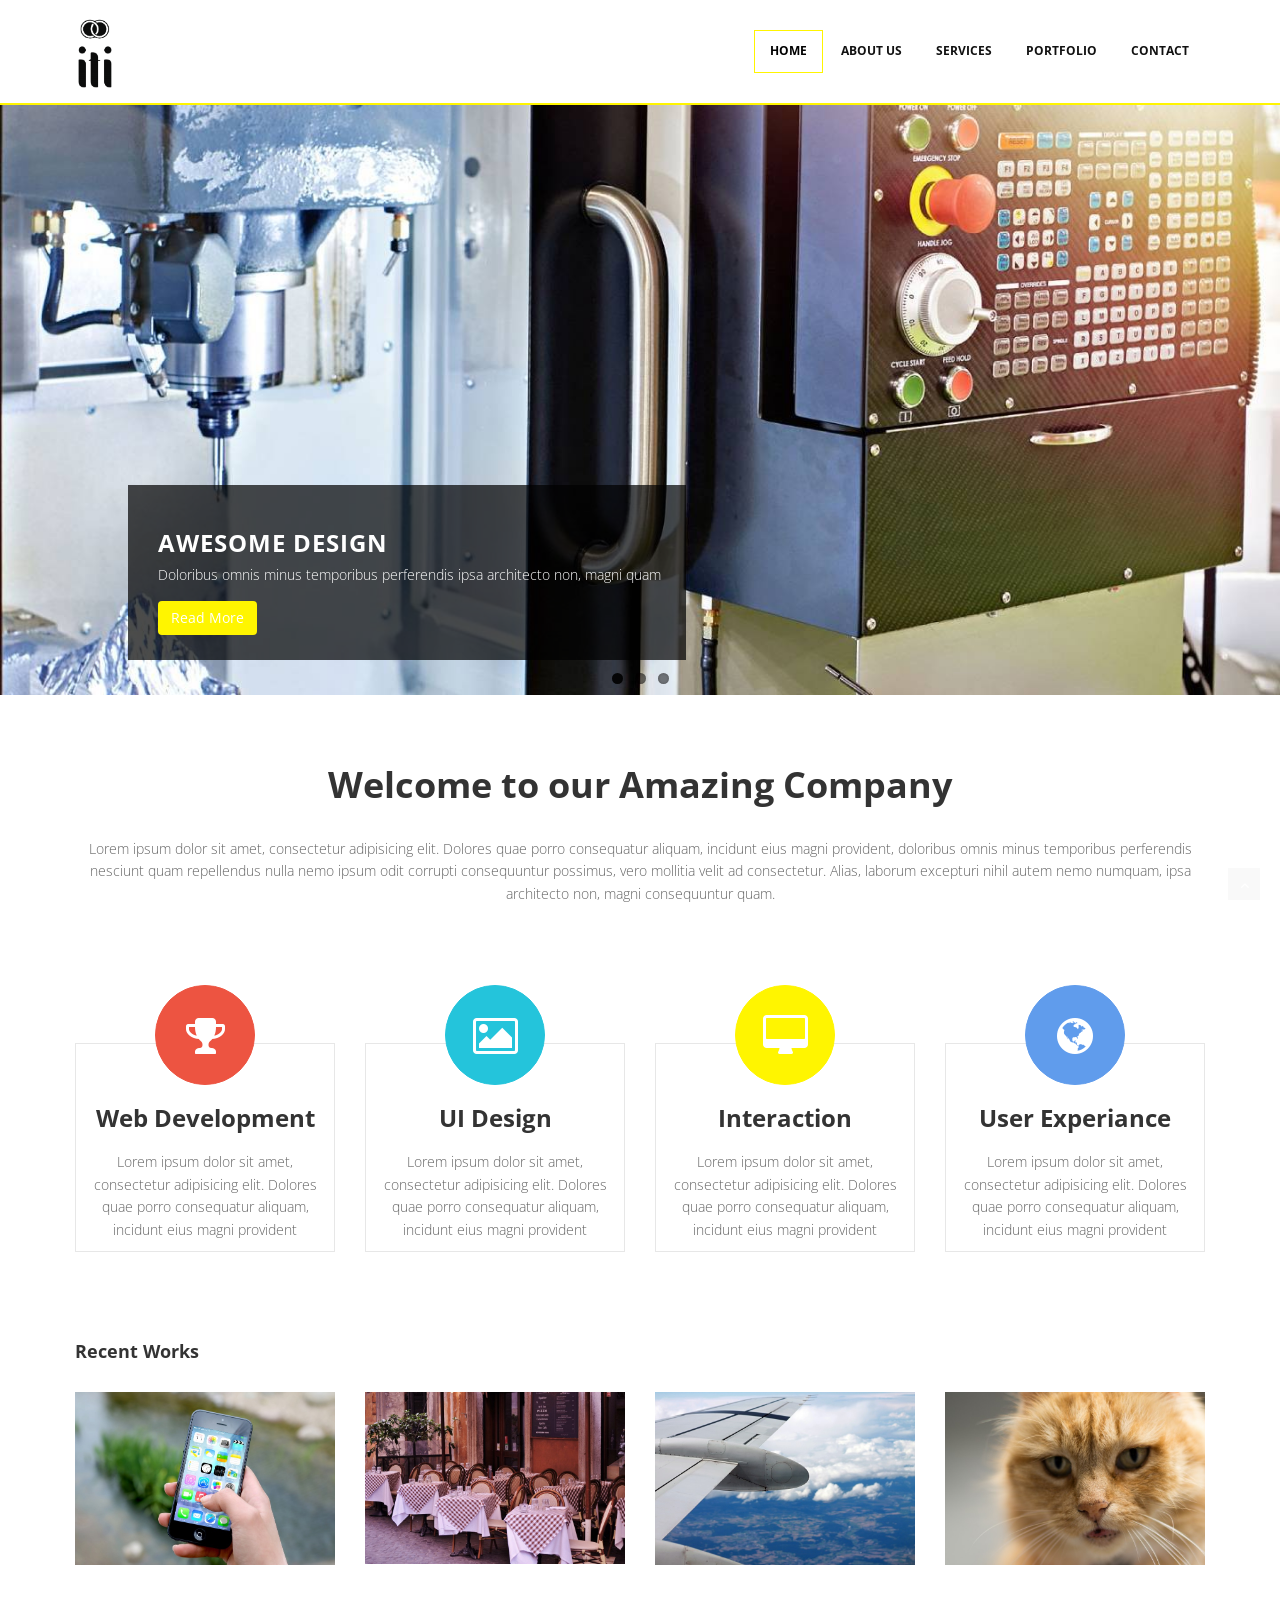
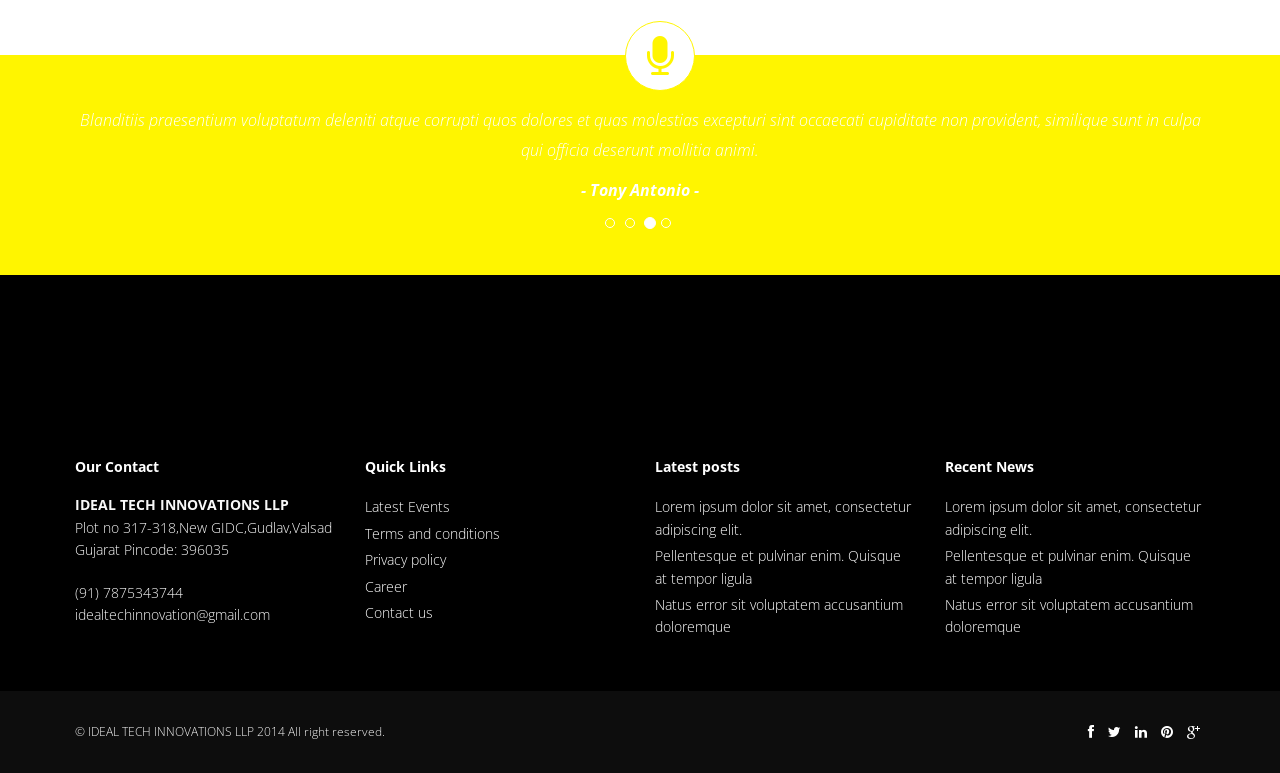
==== index.html @ 75a6e9cd "initial commit" ====
<!DOCTYPE html>
<html lang="en">
<head>
<meta charset="utf-8">
<title>Target Multi-purpose Free Bootstrap Responsive Template</title>
<meta name="viewport" content="width=device-width, initial-scale=1.0" />
<meta name="description" content="" />
<meta name="author" content="http://webthemez.com" />
<!-- css -->
<link href="css/bootstrap.min.css" rel="stylesheet" />
<link href="css/fancybox/jquery.fancybox.css" rel="stylesheet">
<link href="css/jcarousel.css" rel="stylesheet" />
<link href="css/flexslider.css" rel="stylesheet" />
<link href="css/style.css" rel="stylesheet" />
 
<!-- HTML5 shim, for IE6-8 support of HTML5 elements -->
<!--[if lt IE 9]>
      <script src="http://html5shim.googlecode.com/svn/trunk/html5.js"></script>
    <![endif]-->

</head>
<body>
<div id="wrapper">
	<!-- start header -->
	<header>
        <div class="navbar navbar-default navbar-static-top">
            <div class="container">
                <div class="navbar-header">
                    <button type="button" class="navbar-toggle" data-toggle="collapse" data-target=".navbar-collapse">
                        <span class="icon-bar"></span>
                        <span class="icon-bar"></span>
                        <span class="icon-bar"></span>
                    </button>
                    <a class="navbar-brand" href="index.html"><img src="img/logo.png" alt="logo"/></a>
                </div>
                <div class="navbar-collapse collapse ">
                    <ul class="nav navbar-nav">
                        <li class="active"><a href="index.html">Home</a></li> 
						<li><a href="about.html">About Us</a></li>
						<li><a href="services.html">Services</a></li>
                        <li><a href="portfolio.html">Portfolio</a></li>
                        <!-- <li><a href="pricing.html">Pricing</a></li> -->
                        <li><a href="contact.html">Contact</a></li>
                    </ul>
                </div>
            </div>
        </div>
	</header>
	<!-- end header -->
	<section id="featured">
	 
	<!-- Slider -->
        <div id="main-slider" class="flexslider">
            <ul class="slides">
              <li>
                <img src="img/slides/1.jpg" alt="" />
                <div class="flex-caption">
                    <h3>Awesome Design</h3> 
					<p>Doloribus omnis minus temporibus perferendis ipsa architecto non, magni quam</p> 
					<a href="#" class="btn btn-theme">Read More</a>
                </div>
              </li>
              <li>
                <img src="img/slides/2.jpg" alt="" />
                <div class="flex-caption">
                    <h3>Fully Responsive</h3> 
					<p>Lorem ipsum dolor sit amet, consectetur adipisicing elitincidunt eius magni provident.</p> 
					<a href="#" class="btn btn-theme">Read More</a>
                </div>
              </li>
              <li>
                <img src="img/slides/3.jpg" alt="" />
                <div class="flex-caption">
                    <h3>Multi-purpose Theme</h3> 
					<p>Lorem ipsum dolor sit amet, consectetur adipiscing elit donec mer lacinia.</p> 
					<a href="#" class="btn btn-theme">Read More</a>
                </div>
              </li>
            </ul>
        </div>
	<!-- end slider -->
 
	</section>
	<section class="callaction">
	<div class="container">
		<div class="row">
			<div class="col-lg-12">
				<div class="aligncenter"><h1 class="aligncenter"><span>Welcome to our <span class="blue_text">Amazing Company</span></span></h1><span class="clear spacer_responsive_hide_mobile " style="height:13px;display:block;"></span>Lorem ipsum dolor sit amet, consectetur adipisicing elit. Dolores quae porro consequatur aliquam, incidunt eius magni provident, doloribus omnis minus temporibus perferendis nesciunt quam repellendus nulla nemo ipsum odit corrupti consequuntur possimus, vero mollitia velit ad consectetur. Alias, laborum excepturi nihil autem nemo numquam, ipsa architecto non, magni consequuntur quam.</div>
			</div>
		</div>
	</div>
	</section>
	<section id="content">
	
	
	<div class="container">
			<div class="row">
		<div class="skill-home"> <div class="skill-home-solid clearfix"> 
		<div class="col-md-3 text-center">
		<span class="icons c1"><i class="fa fa-trophy"></i></span> <div class="box-area">
		<h3>Web Development</h3> <p>Lorem ipsum dolor sit amet, consectetur adipisicing elit. Dolores quae porro consequatur aliquam, incidunt eius magni provident</p></div>
		</div>
		<div class="col-md-3 text-center"> 
		<span class="icons c2"><i class="fa fa-picture-o"></i></span> <div class="box-area">
		<h3>UI Design</h3> <p>Lorem ipsum dolor sit amet, consectetur adipisicing elit. Dolores quae porro consequatur aliquam, incidunt eius magni provident</p></div>
		</div>
		<div class="col-md-3 text-center"> 
		<span class="icons c3"><i class="fa fa-desktop"></i></span> <div class="box-area">
		<h3>Interaction</h3> <p>Lorem ipsum dolor sit amet, consectetur adipisicing elit. Dolores quae porro consequatur aliquam, incidunt eius magni provident</p></div>
		</div>
		<div class="col-md-3 text-center"> 
		<span class="icons c4"><i class="fa fa-globe"></i></span> <div class="box-area">
		<h3>User Experiance</h3> <p>Lorem ipsum dolor sit amet, consectetur adipisicing elit. Dolores quae porro consequatur aliquam, incidunt eius magni provident</p>
		</div></div>
		</div></div>
		</div> 
		<!-- Portfolio Projects -->
		<div class="row">
			<div class="col-lg-12">
				<h4 class="heading">Recent Works</h4>
				<div class="row">
					<section id="projects">
					<ul id="thumbs" class="portfolio"> 
						<li class="col-lg-3 design" data-id="id-0" data-type="web">
						<div class="item-thumbs">					 
						<img src="img/works/1.jpg" alt="">
						</div>
						</li> 
						<!-- Item Project and Filter Name -->
						<li class="item-thumbs col-lg-3 design" data-id="id-1" data-type="icon">
						<img src="img/works/2.jpg" alt="">
						</li> 
						<li class="item-thumbs col-lg-3 photography" data-id="id-2" data-type="illustrator">
						<img src="img/works/3.jpg" alt="">
						</li>
						
						<li class="item-thumbs col-lg-3 photography" data-id="id-2" data-type="illustrator">					
						<img src="img/works/4.jpg" alt="">
						</li>
						<!-- End Item Project -->
					</ul>
					</section>
				</div>
			</div>
		</div>

	</div>
	</section>
	<div class="testimonial-area">
    <div class="testimonial-solid">
        <div class="container">
            <div class="testi-icon-area">
                <div class="quote">
                    <i class="fa fa-microphone"></i>
                </div>
            </div>
            <div id="carousel-example-generic" class="carousel slide" data-ride="carousel">
                <ol class="carousel-indicators">
                    <li data-target="#carousel-example-generic" data-slide-to="0" class="">
                        <a href="#"></a>
                    </li>
                    <li data-target="#carousel-example-generic" data-slide-to="1" class="">
                        <a href="#"></a>
                    </li>
                    <li data-target="#carousel-example-generic" data-slide-to="2" class="active">
                        <a href="#"></a>
                    </li>
                    <li data-target="#carousel-example-generic" data-slide-to="3" class="">
                        <a href="#"></a>
                    </li>
                </ol>
                <div class="carousel-inner">
                    <div class="item">
                        <p>Blanditiis praesentium voluptatum deleniti atque corrupti quos dolores et quas molestias excepturi sint occaecati cupiditate non provident, similique sunt in culpa qui officia deserunt mollitia animi.</p>
                        <p>
                            <b>- Mark John -</b>
                        </p>
                    </div>
                    <div class="item">
                        <p>Blanditiis praesentium voluptatum deleniti atque corrupti quos dolores et quas molestias excepturi sint occaecati cupiditate non provident, similique sunt in culpa qui officia deserunt mollitia animi.</p>
                        <p>
                            <b>- Jaison Warner -</b>
                        </p>
                    </div>
                    <div class="item active">
                        <p>Blanditiis praesentium voluptatum deleniti atque corrupti quos dolores et quas molestias excepturi sint occaecati cupiditate non provident, similique sunt in culpa qui officia deserunt mollitia animi.</p>
                        <p>
                            <b>- Tony Antonio -</b>
                        </p>
                    </div>
                    <div class="item">
                        <p>Blanditiis praesentium voluptatum deleniti atque corrupti quos dolores et quas molestias excepturi sint occaecati cupiditate non provident, similique sunt in culpa qui officia deserunt mollitia animi.</p>
                        <p>
                            <b>- Leena Doe -</b>
                        </p>
                    </div>
                </div>
            </div>
        </div>
    </div>
</div>
	<footer>
	<div class="container">
		<div class="row">
			<div class="col-lg-3">
				<div class="widget">
					<h5 class="widgetheading">Our Contact</h5>
					<address>
					<strong>IDEAL TECH INNOVATIONS LLP</strong><br>
					Plot no 317-318,New
					GIDC,Gudlav,Valsad<br> Gujarat
					Pincode: 396035
					</address>
					<p>
						<i class="icon-phone"></i> (91) 7875343744 <br>
						<i class="icon-envelope-alt"></i> idealtechinnovation@gmail.com
					</p>
				</div>
			</div>
			<div class="col-lg-3">
				<div class="widget">
					<h5 class="widgetheading">Quick Links</h5>
					<ul class="link-list">
						<li><a href="#">Latest Events</a></li>
						<li><a href="#">Terms and conditions</a></li>
						<li><a href="#">Privacy policy</a></li>
						<li><a href="#">Career</a></li>
						<li><a href="#">Contact us</a></li>
					</ul>
				</div>
			</div>
			<div class="col-lg-3">
				<div class="widget">
					<h5 class="widgetheading">Latest posts</h5>
					<ul class="link-list">
						<li><a href="#">Lorem ipsum dolor sit amet, consectetur adipiscing elit.</a></li>
						<li><a href="#">Pellentesque et pulvinar enim. Quisque at tempor ligula</a></li>
						<li><a href="#">Natus error sit voluptatem accusantium doloremque</a></li>
					</ul>
				</div>
			</div>
			<div class="col-lg-3">
				<div class="widget">
					<h5 class="widgetheading">Recent News</h5>
					<ul class="link-list">
						<li><a href="#">Lorem ipsum dolor sit amet, consectetur adipiscing elit.</a></li>
						<li><a href="#">Pellentesque et pulvinar enim. Quisque at tempor ligula</a></li>
						<li><a href="#">Natus error sit voluptatem accusantium doloremque</a></li>
					</ul>
				</div>
			</div>
		</div>
	</div>
	<div id="sub-footer">
		<div class="container">
			<div class="row">
				<div class="col-lg-6">
					<div class="copyright">
						<p>
							<span>&copy; IDEAL TECH INNOVATIONS LLP 2014 All right reserved. </span><a href="http://webthemez.com" target="_blank"></a>
						</p>
					</div>
				</div>
				<div class="col-lg-6">
					<ul class="social-network">
						<li><a href="#" data-placement="top" title="Facebook"><i class="fa fa-facebook"></i></a></li>
						<li><a href="#" data-placement="top" title="Twitter"><i class="fa fa-twitter"></i></a></li>
						<li><a href="#" data-placement="top" title="Linkedin"><i class="fa fa-linkedin"></i></a></li>
						<li><a href="#" data-placement="top" title="Pinterest"><i class="fa fa-pinterest"></i></a></li>
						<li><a href="#" data-placement="top" title="Google plus"><i class="fa fa-google-plus"></i></a></li>
					</ul>
				</div>
			</div>
		</div>
	</div>
	</footer>
</div>
<a href="#" class="scrollup"><i class="fa fa-angle-up active"></i></a>
<!-- javascript
    ================================================== -->
<!-- Placed at the end of the document so the pages load faster -->
<script src="js/jquery.js"></script>
<script src="js/jquery.easing.1.3.js"></script>
<script src="js/bootstrap.min.js"></script>
<script src="js/jquery.fancybox.pack.js"></script>
<script src="js/jquery.fancybox-media.js"></script> 
<script src="js/portfolio/jquery.quicksand.js"></script>
<script src="js/portfolio/setting.js"></script>
<script src="js/jquery.flexslider.js"></script>
<script src="js/animate.js"></script>
<script src="js/custom.js"></script>
</body>
</html>
---- css/style.css ----
/*
Author URI: http://webthemez.com/
Note: 
Licence under Creative Commons Attribution 3.0 
Do not remove the back-link in this web template 
-------------------------------------------------------*/

@import url('http://fonts.googleapis.com/css?family=Noto+Serif:400,400italic,700|Open+Sans:400,600,700'); 
@import url('font-awesome.css');  
@import url('animate.css');

body {
	font-family:'Open Sans', Arial, sans-serif;
	font-size:14px;
	font-weight:300;
	line-height:1.6em;
	color:#656565;
}

a:active {
	outline:0;
}

.clear {
	clear:both;
}

h1,h2, h3, h4, h5, h6 {
	font-family:'Open Sans', Arial, sans-serif;
	font-weight:700;
	line-height:1.1em;
	color:#333;
	margin-bottom: 20px;
}
 
.container {
	padding:0 20px 0 20px;
	position:relative;
}

#wrapper{
	width:100%;
	margin:0;	
	padding:0;
}

.row,.row-fluid {
	margin-bottom:30px;
}

.row .row,.row-fluid .row-fluid{
	margin-bottom:30px;
}

.row.nomargin,.row-fluid.nomargin {
	margin-bottom:0;
}

img.img-polaroid {
	margin:0 0 20px 0;
}
.img-box {
	max-width:100%;
}
/*  Header
==================================== */
 
header .navbar {
    margin-bottom: 0;
}

.navbar-default {
    border: none;
}

.navbar-brand {
    color: #222;
	text-transform: uppercase;
    font-size: 24px;
    font-weight: 700;
    line-height: 1em;
	letter-spacing: -1px;
    padding: 0 0 0 15px;\
    display: block;
    max-width: 80px;
}
.navbar-brand img {
	max-height: 70px;
    width: auto;
}
.navbar-default .navbar-brand{
color: #fff500;
}

header .navbar-collapse  ul.navbar-nav {
    float: right;
    margin-right: 0;
}

header .navbar-default{
    background-color: #fff;
	border-bottom: 2px solid #fff500;
}

header .nav li a:hover,
header .nav li a:focus,
header .nav li.active a,
header .nav li.active a:hover,
header .nav li a.dropdown-toggle:hover,
header .nav li a.dropdown-toggle:focus,
header .nav li.active ul.dropdown-menu li a:hover,
header .nav li.active ul.dropdown-menu li.active a{
    -webkit-transition: all .3s ease;
    -moz-transition: all .3s ease;
    -ms-transition: all .3s ease;
    -o-transition: all .3s ease;
    transition: all .3s ease;
}


header .navbar-default .navbar-nav > .open > a,
header .navbar-default .navbar-nav > .open > a:hover,
header .navbar-default .navbar-nav > .open > a:focus {
    -webkit-transition: all .3s ease;
    -moz-transition: all .3s ease;
    -ms-transition: all .3s ease;
    -o-transition: all .3s ease;
    transition: all .3s ease;
}


header .navbar {
    min-height: 70px; 
	padding:18px 0;
}

header .navbar-nav > li  {
    padding-bottom: 12px;
    padding-top: 12px;
}

header  .navbar-nav > li > a {
    padding-bottom: 6px;
    padding-top: 5px;
    margin-left: 2px;
    line-height: 30px;
	font-weight: 700;
    -webkit-transition: all .3s ease;
    -moz-transition: all .3s ease;
    -ms-transition: all .3s ease;
    -o-transition: all .3s ease;
    transition: all .3s ease;
}


.dropdown-menu li a:hover {
    color: #fff !important;
}

header .nav .caret {
    border-bottom-color: #f5f5f5;
    border-top-color: #f5f5f5;
}
.navbar-default .navbar-nav > .active > a,
.navbar-default .navbar-nav > .active > a:hover,
.navbar-default .navbar-nav > .active > a:focus {
  background-color: #fff;
}
.navbar-default .navbar-nav > .open > a,
.navbar-default .navbar-nav > .open > a:hover,
.navbar-default .navbar-nav > .open > a:focus {
  background-color:  #fff;
}	
	

.dropdown-menu  {
    box-shadow: none;
    border-radius: 0;
	border: none;
}

.dropdown-menu li:last-child  {
	padding-bottom: 0 !important;
	margin-bottom: 0;
}

header .nav li .dropdown-menu  {
   padding: 0;
}

header .nav li .dropdown-menu li a {
   line-height: 28px;
   padding: 3px 12px;
}

/* --- menu --- */

header .navigation {
	float:right;
}

header ul.nav li {
	border:none;
	margin:0;
}

header ul.nav li a {	
	font-size:12px;
	border:none;
	font-weight:700;
	text-transform:uppercase;
}

header ul.nav li ul li a {	
	font-size:12px;
	border:none;
	font-weight:300;
	text-transform:uppercase;
}


.navbar .nav > li > a {
  color: #111;
  text-shadow: none;
  border: 1px solid rgba(255, 255, 255, 0) !important;
}

.navbar .nav a:hover {
	background:none;
}

.navbar .nav > .active > a,.navbar .nav > .active > a:hover {
	background:none;
	font-weight:700;
}

.navbar .nav > .active > a:active,.navbar .nav > .active > a:focus {
	background:none;
	outline:0;
	font-weight:700;
}

.navbar .nav li .dropdown-menu {
	z-index:2000;
}

header ul.nav li ul {
	margin-top:1px;
}
header ul.nav li ul li ul {
	margin:1px 0 0 1px;
}
.dropdown-menu .dropdown i {
	position:absolute;
	right:0;
	margin-top:3px;
	padding-left:20px;
}

.navbar .nav > li > .dropdown-menu:before {
  display: inline-block;
  border-right: none;
  border-bottom: none;
  border-left: none;
  border-bottom-color: none;
  content:none;
}
.navbar-default .navbar-nav>.active>a, .navbar-default .navbar-nav>.active>a:hover, .navbar-default .navbar-nav>.active>a:focus {
color: #000;
border:1px solid #fff500 !important;
}


ul.nav li.dropdown a {
	z-index:1000;
	display:block;
}

 select.selectmenu {
	display:none;
}
.pageTitle{
color: #fff;
margin: 30px 0 3px;
display: inline-block;
}
 
#featured{
	width: 100%;
	background:#000;
	position:relative;
	margin:0;
	padding:0;
}

/*  Sliders
==================================== */
/* --- flexslider --- */

#featured .flexslider {
	padding:0;  
	background: #fff; 
	position: relative; 
	zoom: 1;
}
.flex-direction-nav .flex-prev{
left:0px; 
}
.flex-direction-nav .flex-next{ 
right:0px;
}
.flex-caption {zoom: 1;
bottom: 35px; background-color: rgba(0, 0, 0, 0.7); color: #fff; margin: 0; padding: 25px 25px 25px 30px; position: absolute; left: 10%; }
.flex-caption h3 {color: #fff; letter-spacing: 1px; margin-bottom: 8px; text-transform: uppercase;}
.flex-caption p {margin: 0 0 15px;}
.skill-home{
margin-bottom:50px;
}
.c1{
border: #ed5441 1px solid;
background:#ed5441;
}
.c2{
border: #24c4db 1px solid;
background:#24c4db;
}
.c3{
border: #fff500 1px solid;
background:#fff500;
}
.c4{
border: #609cec 1px solid;
background:#609cec;
}
.skill-home .icons {
padding: 30px 0 0 0;
width: 100px;
height: 100px;
color: #fff;
font-size: 42px;
font-size: 42px; 
text-align: center;
-ms-border-radius: 50%;
-moz-border-radius: 50%;
-webkit-border-radius: 50%;
border-radius: 50%;
display: inline-table;
}
.skill-home h2 {
padding-top: 20px;
font-size: 36px;
font-weight: 700;
} 
.testimonial-solid {
padding: 50px 0 60px 0;
margin: 0 0 0 0;
background: #fff500;
text-align: center;
}
.testi-icon-area {
text-align: center;
position: absolute;
top: -84px;
margin: 0 auto; 
width: 100%;
}
.testi-icon-area .quote {
padding: 15px 0 0 0;
margin: 0 0 0 0;
background: #ffffff;
text-align: center;
color: #fff500;
display: inline-table;
width: 70px;
height: 70px;
-ms-border-radius: 50%;
-moz-border-radius: 50%;
-webkit-border-radius: 50%;
border-radius: 50%;
font-size: 42px; 
border: 1px solid #fff500;
}

.testi-icon-area .carousel-inner { 
margin: 20px 0;
}
.carousel-indicators {
bottom: -30px;
}
/* Testimonial
----------------------------------*/
.testimonial-area {
padding: 0 0 0 0;
margin:0;
background: url(../img/low-poly01.jpg) fixed center center;
background-size: cover;
-webkit-background-size: cover;
-moz-background-size: cover;
-ms-background-size: cover;
}
.testimonial-solid p {
color: #ffffff;
font-size: 16px;
line-height: 30px;
font-style: italic;
} 
section.callaction {
	background:#fff;
	padding:50px 0 0 0;
}



/* Content
==================================== */

#content {
	position:relative;
	background:#fff;
	padding:50px 0 0px 0;
}

#content img {
	max-width:100%;
	height:auto;
}
 
.cta-text {
	text-align: center;
	margin-top:10px;
}


.big-cta .cta {
	margin-top:10px;
}
 
.box {
	width: 100%;
}
.box-gray  {
	background: #f8f8f8;
	padding: 20px 20px 30px;
}
.box-gray  h4,.box-gray  i {
	margin-bottom: 20px;
}
.box-bottom {
	padding: 20px 0;
	text-align: center;
}
.box-bottom a {
	color: #fff;
	font-weight: 700;
}
.box-bottom a:hover {
	color: #eee;
	text-decoration: none;
}


/* Bottom
==================================== */

#bottom {
	background:#fcfcfc;
	padding:50px 0 0;

}
/* twitter */
#twitter-wrapper {
    text-align: center;
    width: 70%;
    margin: 0 auto;
}
#twitter em {
    font-style: normal;
    font-size: 13px;
}

#twitter em.twitterTime a {
	font-weight:600;
}

#twitter ul {
    padding: 0;
	list-style:none;
}
#twitter ul li {
    font-size: 20px;
    line-height: 1.6em;
    font-weight: 300;
    margin-bottom: 20px;
    position: relative;
    word-break: break-word;
}


/* page headline
==================================== */

#inner-headline{
	background:#fff500;
	position:relative;
	margin:0;
	padding:0;
	color:#fefefe;
}


#inner-headline .inner-heading h2 {
	color:#fff;
	margin:20px 0 0 0;
}

/* --- breadcrumbs --- */
#inner-headline ul.breadcrumb {
	margin:30px 0 0;
	float:left;
}

#inner-headline ul.breadcrumb li {
	margin-bottom:0;
	padding-bottom:0;
}
#inner-headline ul.breadcrumb li {
	font-size:13px;
	color:#fff;
}

#inner-headline ul.breadcrumb li i{
	color:#dedede;
}

#inner-headline ul.breadcrumb li a {
	color:#fff;
}

ul.breadcrumb li a:hover {
	text-decoration:none;
}

/* Forms
============================= */

/* --- contact form  ---- */
form#contactform input[type="text"] {
  width: 100%;
  border: 1px solid #f5f5f5;
  min-height: 40px;
  padding-left:20px;
  font-size:13px;
  padding-right:20px;
  -webkit-box-sizing: border-box;
     -moz-box-sizing: border-box;
          box-sizing: border-box;

}

form#contactform textarea {
border: 1px solid #f5f5f5;
  width: 100%;
  padding-left:20px;
  padding-top:10px;
  font-size:13px;
  padding-right:20px;
  -webkit-box-sizing: border-box;
     -moz-box-sizing: border-box;
          box-sizing: border-box;

}

form#contactform .validation {
	font-size:11px;
}

#sendmessage {
	border:1px solid #e6e6e6;
	background:#f6f6f6;
	display:none;
	text-align:center;
	padding:15px 12px 15px 65px;
	margin:10px 0;
	font-weight:600;
	margin-bottom:30px;

}

#sendmessage.show,.show  {
	display:block;
}
 
form#commentform input[type="text"] {
  width: 100%;
  min-height: 40px;
  padding-left:20px;
  font-size:13px;
  padding-right:20px;
  -webkit-box-sizing: border-box;
     -moz-box-sizing: border-box;
          box-sizing: border-box;
	-webkit-border-radius: 2px 2px 2px 2px;
		-moz-border-radius: 2px 2px 2px 2px;
			border-radius: 2px 2px 2px 2px;

}

form#commentform textarea {
  width: 100%;
  padding-left:20px;
  padding-top:10px;
  font-size:13px;
  padding-right:20px;
  -webkit-box-sizing: border-box;
     -moz-box-sizing: border-box;
          box-sizing: border-box;
	-webkit-border-radius: 2px 2px 2px 2px;
		-moz-border-radius: 2px 2px 2px 2px;
			border-radius: 2px 2px 2px 2px;
}


/* --- search form --- */
.search{
	float:right;
	margin:35px 0 0;
	padding-bottom:0;
}

#inner-headline form.input-append {
	margin:0;
	padding:0;
}



/*  Portfolio
================================ */

.work-nav #filters {
	margin: 0;
	padding: 0;
	list-style: none;
}

.work-nav #filters li {
	margin: 0 10px 30px 0;
	padding: 0;
	float:left;
}

.work-nav #filters li a {
	color: #7F8289;
	font-size: 16px;
	display: block;	
}

.work-nav #filters li a:hover {

}

.work-nav #filters li a.selected {
	color: #DE5E60;
}

#thumbs {
	margin: 0;
	padding: 0;	
}

#thumbs li {
	list-style-type: none;
}

.item-thumbs {
	position: relative;
	overflow: hidden;
	margin-bottom: 30px;
	cursor: pointer;
}

.item-thumbs a + img {
	width: 100%;	
}

.item-thumbs .hover-wrap {
	position: absolute;
	display: block;
	width: 100%;
	height: 100%;
	
	opacity: 0;
	filter: alpha(opacity=0);
	
	-webkit-transition: all 450ms ease-out 0s;	
	   -moz-transition: all 450ms ease-out 0s;
		 -o-transition: all 450ms ease-out 0s;
		    transition: all 450ms ease-out 0s;
		  
	-webkit-transform: rotateY(180deg) scale(0.5,0.5);
	   -moz-transform: rotateY(180deg) scale(0.5,0.5);
		-ms-transform: rotateY(180deg) scale(0.5,0.5);
		 -o-transform: rotateY(180deg) scale(0.5,0.5);
			transform: rotateY(180deg) scale(0.5,0.5);	
}

.item-thumbs:hover .hover-wrap,
.item-thumbs.active .hover-wrap {
	opacity: 1;
	filter: alpha(opacity=100);
	
	-webkit-transform: rotateY(0deg) scale(1,1);
	   -moz-transform: rotateY(0deg) scale(1,1);
		-ms-transform: rotateY(0deg) scale(1,1);
		 -o-transform: rotateY(0deg) scale(1,1);
		    transform: rotateY(0deg) scale(1,1);
}

.item-thumbs .hover-wrap .overlay-img {
	position: absolute;
	width: 90%;
height: 100%;
opacity: 0.80;
filter: alpha(opacity=80);
background: #fff500;
}

.item-thumbs .hover-wrap .overlay-img-thumb {
	position: absolute;
	border-radius: 60px;
	top: 50%;
	left: 45%;
	margin: -16px 0 0 -16px;
	color: #fff;
	font-size: 32px;
	line-height: 1em;	
	opacity: 1;
	filter: alpha(opacity=100);
}
 
ul.portfolio-categ{
	margin:10px 0 30px 0;
	padding:0;
	float:left;
	list-style:none;
}

ul.portfolio-categ li{
margin: 0; 
float: left;
list-style: none;
font-size: 13px;
font-weight: 600;
border: 1px solid #D5D5D5;
margin-right: 15px;
}

ul.portfolio-categ li a{
	display:block;
	padding: 8px 20px;
	color:#353535;
}
ul.portfolio-categ li.active{

border: 1px solid #fff500;
}
ul.portfolio-categ li.active a:hover, ul.portfolio-categ li a:hover,ul.portfolio-categ li a:focus,ul.portfolio-categ li a:active {
	text-decoration:none;
	outline:0; 
}
  #accordion-alt3 .panel-heading h4 {
font-size: 13px;
line-height: 28px;
}
.panel .panel-heading h4 {
font-weight: 400;
}
.panel-title {
margin-top: 0;
margin-bottom: 0;
font-size: 15px;
color: inherit;
}
.panel-group .panel {
margin-bottom: 0;
border-radius: 2px;
}
.panel {
margin-bottom: 18px;
background-color: #F4F4F4;
border: 1px solid transparent;
border-radius: 2px;
-webkit-box-shadow: 0 1px 1px rgba(0,0,0,0.05);
box-shadow: 0 1px 1px rgba(0,0,0,0.05);
}
#accordion-alt3 .panel-heading h4 a i {
font-size: 13px;
line-height: 18px;
width: 18px;
height: 18px;
margin-right: 5px;
color: #fff;
text-align: center;
border-radius: 50%;
margin-left: 6px;
background: #fff500;
}  
.progress.pb-sm {
height: 6px!important;
}
.progress {
box-shadow: inset 0 0 2px rgba(0,0,0,.1);
}
.progress {
overflow: hidden;
height: 18px;
margin-bottom: 18px;
background-color: #f5f5f5;
border-radius: 2px;
-webkit-box-shadow: inset 0 1px 2px rgba(0,0,0,0.1);
box-shadow: inset 0 1px 2px rgba(0,0,0,0.1);
}
.progress .progress-bar.progress-bar-red {
background: #ed5441;
} 
.progress .progress-bar.progress-bar-green {
background: #51d466;
}
.progress .progress-bar.progress-bar-lblue {
background: #32c8de;
}
/* --- portfolio detail --- */
.top-wrapper {
	margin-bottom:20px;
}
.info-blocks {
margin-bottom: 15px;
}
.info-blocks i.icon-info-blocks {
float: left;
color: #777;
font-size: 30px;
min-width: 50px;
margin-top: 10px;
text-align: center;
}
.info-blocks .info-blocks-in {
padding: 0 10px;
overflow: hidden;
}
.info-blocks .info-blocks-in h3 {
color: #555;
font-size: 20px;
line-height: 28px;
margin:0px;
}
.info-blocks .info-blocks-in p {
font-size: 12px;
}
  
blockquote {
	font-size:16px;
	font-weight:400;
	font-family:'Noto Serif', serif;
	font-style:italic;
	padding-left:0;
	color:#a2a2a2;
	line-height:1.6em;
	border:none;
}

blockquote cite 							{ display:block; font-size:12px; color:#666; margin-top:10px; }
blockquote cite:before 					{ content:"\2014 \0020"; }
blockquote cite a,
blockquote cite a:visited,
blockquote cite a:visited 				{ color:#555; }

/* --- pullquotes --- */

.pullquote-left {
	display:block;
	color:#a2a2a2;
	font-family:'Noto Serif', serif;
	font-size:14px;
	line-height:1.6em;
	padding-left:20px;
}

.pullquote-right {
	display:block;
	color:#a2a2a2;
	font-family:'Noto Serif', serif;
	font-size:14px;
	line-height:1.6em;
	padding-right:20px;
}

/* --- button --- */
.btn{text-align: center;
background: #fff500;
color: #fff;
}
.btn-theme {
	color: #fff;
}
.btn-theme:hover {
	color: #eee;
}

/* --- list style --- */

ul.general {
	list-style:none;
	margin-left:0;
}

ul.link-list{
	margin:0;
	padding:0;
	list-style:none;
}

ul.link-list li{
	margin:0;
	padding:2px 0 2px 0;
	list-style:none;
}
footer{
background:#000;
}
footer ul.link-list li a{
	color:#fff;
}
footer ul.link-list li a:hover {
	color:#eee;
}
/* --- Heading style --- */

h4.heading {
	font-weight:700;
}

.heading { margin-bottom: 30px; }

.heading {
	position: relative;
	
}


.widgetheading {
	width:100%;

	padding:0;
}

#bottom .widgetheading {
	position: relative;
	border-bottom: #e6e6e6 1px solid;
	padding-bottom: 9px;
}

aside .widgetheading {
	position: relative;
	border-bottom: #e9e9e9 1px solid;
	padding-bottom: 9px;
}

footer .widgetheading {
	position: relative;
}

footer .widget .social-network {
	position:relative;
}


#bottom .widget .widgetheading span, aside .widget .widgetheading span, footer .widget .widgetheading span {	
	position: absolute;
	width: 60px;
	height: 1px;
	bottom: -1px;
	right:0;

}
.box-area{
border: 1px solid #E7E7E7;
padding:0 15px;
padding-top: 41px;
margin-top: -42px;
}
/* --- Map --- */
.map{
	position:relative;
	margin-top:-50px;
	margin-bottom:40px;
}

.map iframe{
	width:100%;
	height:450px;
	border:none;
}

.map-grid iframe{
	width:100%;
	height:350px;
	border:none;
	margin:0 0 -5px 0;
	padding:0;
}

 
ul.team-detail{
	margin:-10px 0 0 0;
	padding:0;
	list-style:none;
}

ul.team-detail li{
	border-bottom:1px dotted #e9e9e9;
	margin:0 0 15px 0;
	padding:0 0 15px 0;
	list-style:none;
}

ul.team-detail li label {
	font-size:13px;
}

ul.team-detail li h4, ul.team-detail li label{
	margin-bottom:0;
}

ul.team-detail li ul.social-network {
	border:none;
	margin:0;
	padding:0;
}

ul.team-detail li ul.social-network li {
	border:none;	
	margin:0;
}
ul.team-detail li ul.social-network li i {
	margin:0;
}

 
.pricing-title{
	background:#fff;
	text-align:center;
	padding:10px 0 10px 0;
}

.pricing-title h3{
	font-weight:600;
	margin-bottom:0;
}

.pricing-offer{
	background: #fcfcfc;
	text-align: center;
	padding:40px 0 40px 0;
	font-size:18px;
	border-top:1px solid #e6e6e6;
	border-bottom:1px solid #e6e6e6;
}

.pricing-box.activeItem .pricing-offer{
	color:#fff;
}

.pricing-offer strong{
	font-size:78px;
	line-height:89px;
}

.pricing-offer sup{
	font-size:28px;
}

.pricing-container{
	background: #fff;
	text-align:center;
	font-size:14px;
}

.pricing-container strong{
color:#353535;
}

.pricing-container ul{
	list-style:none;
	padding:0;
	margin:0;
}

.pricing-container ul li{
	border-bottom: 1px solid #CFCFCF;
list-style: none;
padding: 15px 0 15px 0;
margin: 0 0 0 0;
color: #222;
}

.pricing-action{
	margin:0;
	background: #fcfcfc;
	text-align:center;
	padding:20px 0 30px 0;
}

.pricing-wrapp{
	margin:0 auto;
	width:100%;
	background:#fd0000;
}
 .pricing-box-item {
border: 1px solid #e6e6e6;
	background:#fcfcfc;
	position:relative;
	margin:0 0 20px 0;
	padding:0;
  -webkit-box-shadow: 0 2px 0 rgba(0,0,0,0.03);
  -moz-box-shadow: 0 2px 0 rgba(0,0,0,0.03);
  box-shadow: 0 2px 0 rgba(0,0,0,0.03);
  -webkit-box-sizing: border-box;
  -moz-box-sizing: border-box;
  box-sizing: border-box;
}

.pricing-box-item .pricing-heading {
	background: #fcfcfc;
	text-align: center;
	padding:0px 0 0px 0;
	display:block;
}
.pricing-box-item.activeItem .pricing-heading {
	background: #fcfcfc;
	text-align: center;
	padding:0px 0 1px 0;
	border-bottom:none;
	display:block;
	color:#fff;
}
.pricing-box-item.activeItem .pricing-heading h3 {
	 
}

.pricing-box-item .pricing-heading h3 strong {
	font-size:28px;
	font-weight:700;
	letter-spacing:-1px;
}
.pricing-box-item .pricing-heading h3 {
	font-size:32px;
	font-weight:300;
	letter-spacing:-1px;
}

.pricing-box-item .pricing-terms {
	text-align: center;
	background: #fff500;
	display: block;
	overflow: hidden;
	padding: 11px 0 5px; 
}

.pricing-box-item .pricing-terms  h6 {
	font-style:italic;
	margin-top:10px;
	color:#fff;
	font-size:17px;
	font-family:'Noto Serif', serif;
}

.pricing-box-item .icon .price-circled {
    margin: 10px 10px 10px 0;
    display: inline-block !important;
    text-align: center !important;
    color: #fff;
    width: 68px;
    height: 68px;
	padding:12px;
    font-size: 16px;
	font-weight:700;
    line-height: 68px;
    text-shadow:none;
    cursor: pointer;
    background-color: #888;
    border-radius: 64px;
    -moz-border-radius: 64px;
    -webkit-border-radius: 64px;
}

.pricing-box-item  .pricing-action{
	margin:0;
	text-align:center;
	padding:30px 0 30px 0;
}
 
/* ===== Widgets ===== */

/* --- flickr --- */
.widget .flickr_badge {
	width:100%;
}
.widget .flickr_badge img { margin: 0 9px 20px 0; }

footer .widget .flickr_badge {
    width: 100%;
}
footer .widget .flickr_badge img {
    margin: 0 9px 20px 0;
}

.flickr_badge img {
    width: 50px;
    height: 50px;
    float: left;
	margin: 0 9px 20px 0;
}
 
/* --- Recent post widget --- */

.recent-post{
	margin:20px 0 0 0;
	padding:0;
	line-height:18px;
}

.recent-post h5 a:hover {
	text-decoration:none;
}

.recent-post .text h5 a {
	color:#353535;
}

  
footer{
	padding: 174px 0 0 0;
	color:#f8f8f8;
}

footer a {
	color:#fff;
}

footer a:hover {
	color:#eee;
}

footer h1, footer h2, footer h3, footer h4, footer h5, footer h6{
	color:#fff;
}

footer address {
	line-height:1.6em;
}

footer h5 a:hover, footer a:hover {
	text-decoration:none;
}

ul.social-network {
	list-style:none;
	margin:0;
}

ul.social-network li {
	display:inline;
	margin: 0 5px;
}

#sub-footer{
	text-shadow:none;
	color:#f5f5f5;
	padding:0;
	padding-top:30px;
	margin:20px 0 0 0;
	background: #0D0D0D;
}

#sub-footer p{
	margin:0;
	padding:0;
}

#sub-footer span{
	color:#f5f5f5;
}

.copyright {
	text-align:left;
	font-size:12px;
}

#sub-footer ul.social-network {
	float:right;
}

  

/* scroll to top */
.scrollup{
    position:fixed;
	width:32px;
	height:32px;
    bottom:0px;
    right:20px;
	background: #222;
	
}

a.scrollup {
	outline:0;
	text-align: center;
}

a.scrollup:hover,a.scrollup:active,a.scrollup:focus {
	opacity:1;
	text-decoration:none;
}
a.scrollup i {
	margin-top: 10px;
	color: #fff;
}
a.scrollup i:hover {
	text-decoration:none;
}



 
.absolute{
	position:absolute;
}

.relative{
	position:relative;
}

.aligncenter{
	text-align:center;
}

.aligncenter span{
	margin-left:0;
}

.floatright {
	float:right;
}

.floatleft {
	float:left;
}

.floatnone {
	float:none;
}

.aligncenter {
	text-align:center;
}
 
img.pull-left, .align-left{
	float:left;
	margin:0 15px 15px 0;
}

.widget img.pull-left {
	float:left;
	margin:0 15px 15px 0;
}

img.pull-right, .align-right {
	float:right;
	margin:0 0 15px 15px;
}

article img.pull-left, article .align-left{
	float:left;
	margin:5px 15px 15px 0;
}

article img.pull-right, article .align-right{
	float:right;
	margin:5px 0 15px 15px;
}
 ============================= */

.clear-marginbot{
	margin-bottom:0;
}

.marginbot10{
	margin-bottom:10px;
}
.marginbot20{
	margin-bottom:20px;
}
.marginbot30{
	margin-bottom:30px;
}
.marginbot40{
	margin-bottom:40px;
}

.clear-margintop{
	margin-top:0;
}

.margintop10{
	margin-top:10px;
}

.margintop20{
	margin-top:20px;
}

.margintop30{
	margin-top:30px;
}

.margintop40{
	margin-top:40px;
}


/*  Media queries 
============================= */

@media (min-width: 768px) and (max-width: 979px) {

	a.detail{
		background:none;
		width:100%;
	}


	
	footer .widget form  input#appendedInputButton {
		  display: block;
		  width: 91%;
		  -webkit-border-radius: 4px 4px 4px 4px;
			 -moz-border-radius: 4px 4px 4px 4px;
				  border-radius: 4px 4px 4px 4px;
	}
	
	footer .widget form  .input-append .btn {
		  display: block;
		  width: 100%;
		  padding-right: 0;
		  padding-left: 0;
		  -webkit-box-sizing: border-box;
			 -moz-box-sizing: border-box;
				  box-sizing: border-box;
				  margin-top:10px;
	}

	ul.related-folio li{
		width:156px;
		margin:0 20px 0 0;
	}
	footer{
		padding: 20px 0 0 0;
		color:#f8f8f8;
	}	
}

@media (max-width: 767px) {

  body {
    padding-right: 0;
    padding-left: 0;
  }
	.navbar-brand {
		border-bottom: none;
	}
	.navbar-header {
		margin-top: 20px;
		border-bottom: none;
	}
	.navbar-brand img {
		max-height: 50px;
		width: auto;
	}
	
	.navbar-nav {
		border-top: none;
		float: none;
		width: 100%;
	}
	.navbar .nav > .active > a, .navbar .nav > .active > a:hover {
	background: none;
	font-weight: 700;
	color: #1B1B1B;
	}
	header .navbar-nav > li {
	padding-bottom: 13px;
	padding-top: 12px;
	}
	header .nav li .dropdown-menu  {
		margin-top: 0;
	}

	.dropdown-menu {
	  position: absolute;
	  top: 0;
	  left: 40px;
	  z-index: 1000;
	  display: none;
	  float: left;
	  min-width: 160px;
	  padding: 5px 0;
	  margin: 2px 0 0;
	  font-size: 13px;
	  list-style: none;
	  background-color: #fff;
	  background-clip: padding-box;
	  border: 1px solid #f5f5f5;
	  border: 1px solid rgba(0, 0, 0, .15);
	  border-radius: 0;
	  -webkit-box-shadow: 0 6px 12px rgba(0, 0, 0, .175);
			  box-shadow: 0 6px 12px rgba(0, 0, 0, .175);
	}
	

	
	.navbar-collapse.collapse  {
		border: none;
		overflow: hidden;
	}

	
	.box {
		border-bottom:1px solid #e9e9e9;
		padding-bottom:20px;
	}

	#featured .flexslider .slide-caption {
		width: 90%; 
		padding: 2%; 
		position: absolute; 
		left: 0; 
		bottom: -40px; 
	}


	#inner-headline .breadcrumb {
		float:left;
		clear:both;
		width:100%;
	}

	.breadcrumb > li {
		font-size:13px;
	}
	
	ul.portfolio li article a i.icon-48{
		width:20px;
		height:20px;
		font-size:16px;
		line-height:20px;
	}


	.left-sidebar{
		border-right:none;
		padding:0 0 0 0;
		border-bottom: 1px dotted #e6e6e6;
		padding-bottom:10px;
		margin-bottom:40px;
	}
	
	.right-sidebar{
		margin-top:30px;
		border-left:none;
		padding:0 0 0 0;
	}
	
	
	footer .col-lg-1, footer .col-lg-2, footer .col-lg-3, footer .col-lg-4, footer .col-lg-5, footer .col-lg-6, 
	footer .col-lg-7, footer .col-lg-8, footer .col-lg-9, footer .col-lg-10, footer .col-lg-11, footer .col-lg-12{
		margin-bottom:20px;
	}

	#sub-footer ul.social-network {
		float:left;
	}
	
	header .navbar{	
		min-height: 70px;
    	padding: 0px 0 18px 0;
	}

	
  [class*="span"] {
		margin-bottom:20px;
  }

}

@media (max-width: 480px) {
	.bottom-article a.pull-right {
		float:left;
		margin-top:20px;
	}


	.search{
		float:left;
	}

	.flexslider .flex-caption {
		display:none;
	}


	.cta-text {
		margin:0 auto;
		text-align:center;	
	}
	
	ul.portfolio li article a i{
		width:20px;
		height:20px;
		font-size:14px;
	}

	header .navbar{
		min-height: 70px;
		padding: 0px 0 18px 0;
	}

}
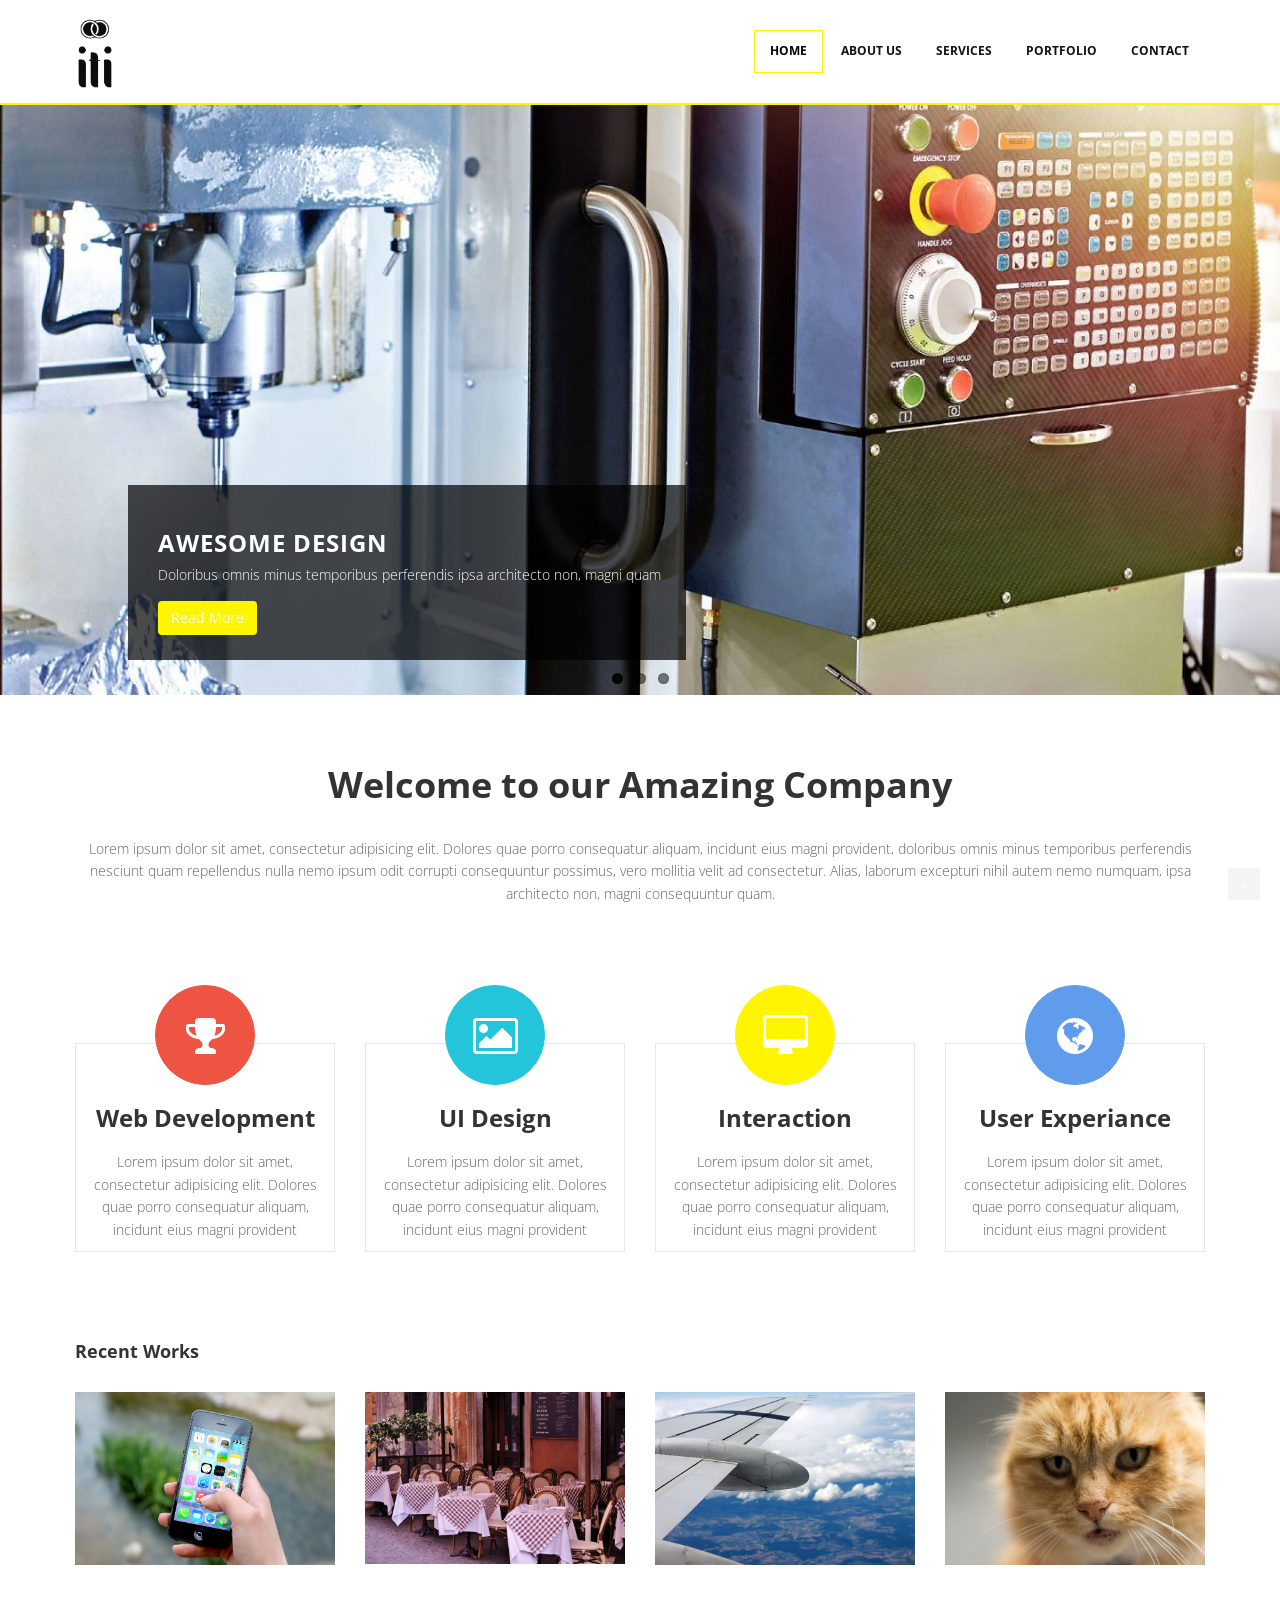
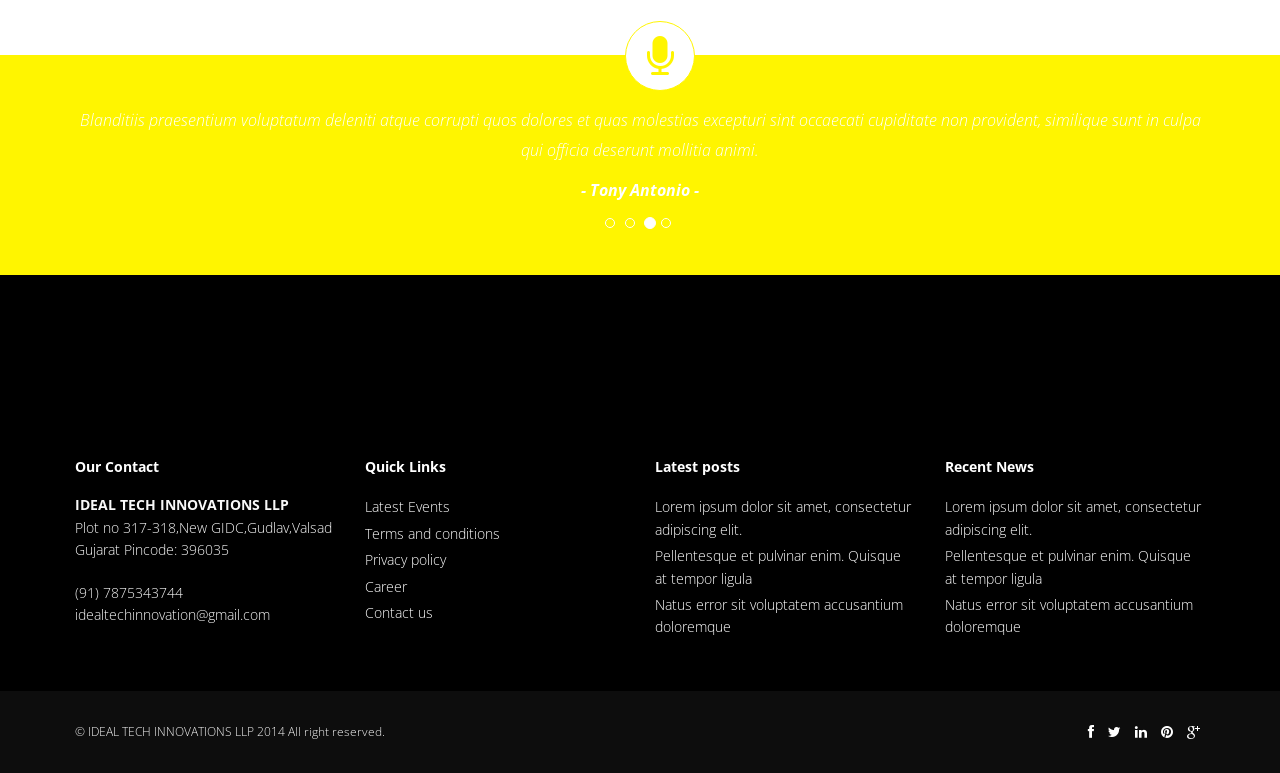
==== commit c4755c51: "some content changes" ====
--- a/index.html
+++ b/index.html
@@ -2,7 +2,7 @@
 <html lang="en">
 <head>
 <meta charset="utf-8">
-<title>Target Multi-purpose Free Bootstrap Responsive Template</title>
+<title>IdealTechInnovation</title>
 <meta name="viewport" content="width=device-width, initial-scale=1.0" />
 <meta name="description" content="" />
 <meta name="author" content="http://webthemez.com" />
